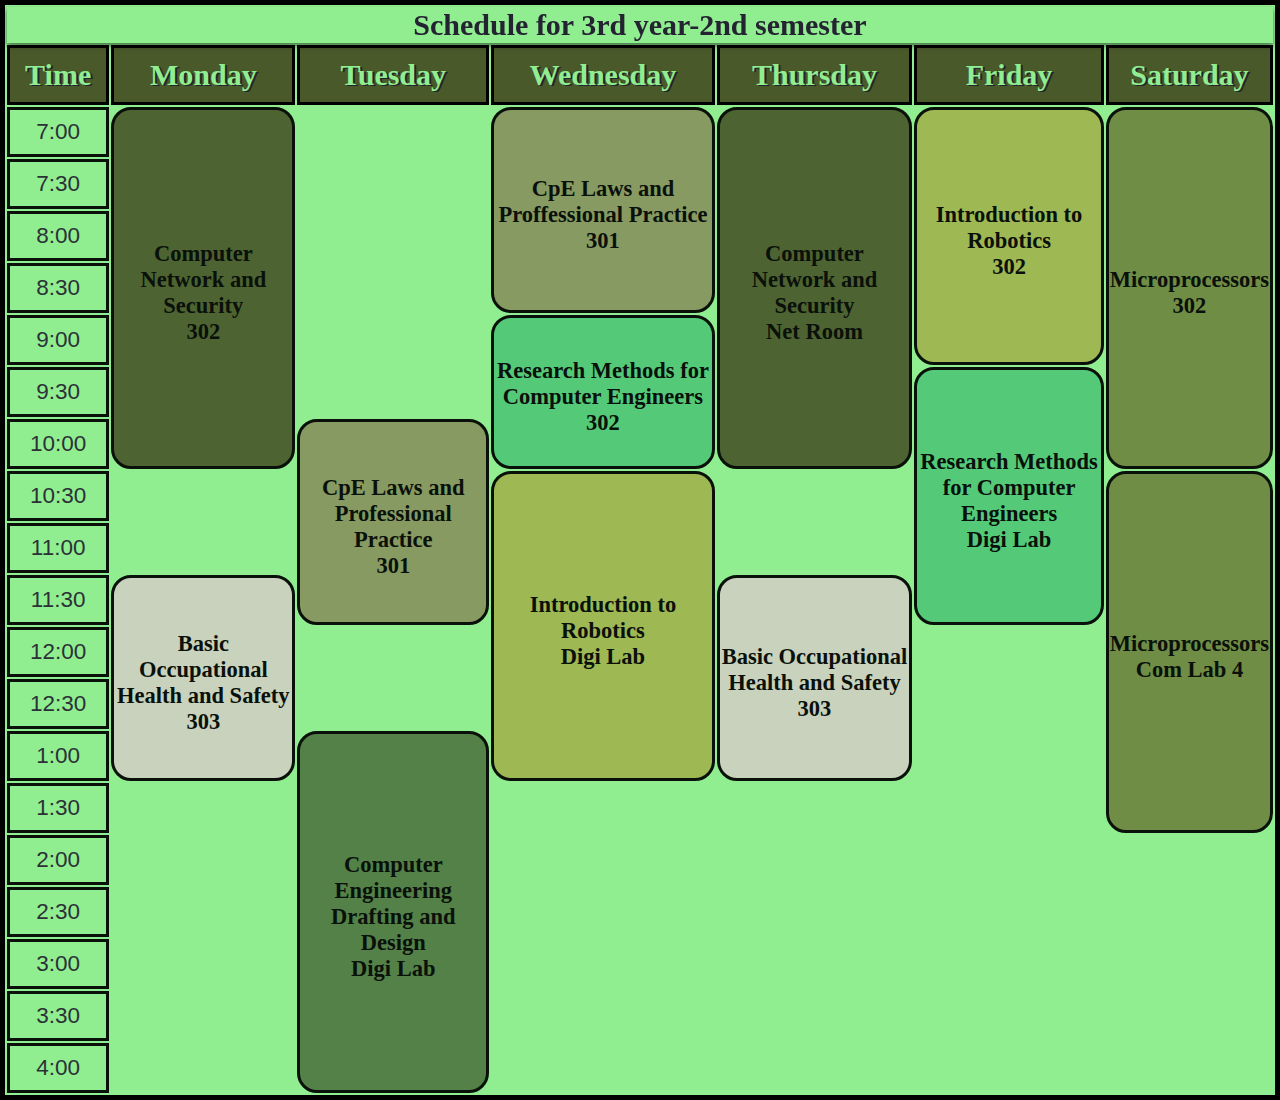
==== index.html @ 0a9d3831 "Add files via upload" ====
<!DOCTYPE html>
<html lang="en">
<head>
    <meta charset="UTF-8">
    <meta name="viewport" content="width=device-width, initial-scale=1.0">
    <title>Schedule 3rd year -second semester</title>
    <link rel="stylesheet" href="schedule.css">
</head>
<body>
    
    <table class="a">
        <thead class="a">
            <th colspan="7px">Schedule for 3rd year-2nd semester</th>
        </thead>
        <thead>
            <tr>
                <th class="time">Time</th>
                <th class="days">Monday</th>
                <th class="days">Tuesday</th>
                <th class="days">Wednesday</th>
                <th class="days">Thursday</th>
                <th class="days">Friday</th>
                <th class="days">Saturday</th>
            </tr>
        </thead>
        <tbody>
            <tr>
                <td class="all-time">7:00</td>
                <td class="all-sub" rowspan="7px" bgcolor="#49592a">Computer Network and Security<br>302</td></td>
                <td></td>
                <td class="all-sub" rowspan="4px" bgcolor="#86945e">CpE Laws and Proffessional Practice<br>301</br></td>
                <td class="all-sub" rowspan="7px" bgcolor="#49592a">Computer Network and Security<br>Net Room</br></td>
                <td class="all-sub" rowspan="5px" bgcolor="#a0b450">Introduction to Robotics<br>302</br></td>
                <td class="all-sub" rowspan="7px" bgcolor="#6e8641">Microprocessors<br>302</br></td>
            </tr>
            <tr>
                <td class="all-time">7:30</td>
            </tr>
            <tr>
                <td class="all-time">8:00</td>
            </tr>
            <tr>
                <td class="all-time">8:30</td>
            </tr>
            <tr>
                <td class="all-time">9:00</td>
                <td></td>
                <td class="all-sub" rowspan="3px" bgcolor="#50C878">Research Methods for Computer Engineers<br>302</br></td>
                
                
            </tr>
            <tr>
                <td class="all-time">9:30</td>
                <td></td>
                <td class="all-sub" rowspan="5px" bgcolor="#50C878">Research Methods for Computer Engineers<br>Digi Lab</br></td>
               
            </tr>
            <tr>
                <td class="all-time">10:00</td>
                <td class="all-sub" rowspan="4px" bgcolor="#86945e">CpE Laws and Professional Practice<br>301</br></td>
                
            </tr>
            <tr>
                <td class="all-time">10:30</td>
                <td></td>
                <td class="all-sub" rowspan="6px" bgcolor="#a0b450">Introduction to Robotics<br>Digi Lab</br></td>
                <td></td>
                <td class="all-sub" rowspan="7px" bgcolor="#6e8641">Microprocessors<br>Com Lab 4</br></td>
                
            </tr>
            <tr>
                <td class="all-time">11:00</td>
            </tr>
            <tr>
                <td class="all-time">11:30</td>
                <td class="all-sub" rowspan="4px" bgcolor="#cdd0c0">Basic Occupational Health and Safety<br>303</br></td>
                
                <td class="all-sub" rowspan="4px" bgcolor="#cdd0c0">Basic Occupational Health and Safety<br>303</br></td>
            </tr>
            <tr>
                <td class="all-time">12:00</td>
            </tr>
            <tr>
                <td class="all-time">12:30</td>
            </tr>
            <tr>
                <td class="all-time">1:00</td>
                <td class="all-sub" rowspan="7px" bgcolor="#4F7942">Computer Engineering Drafting and Design<br>Digi Lab</br></td>
               
            </tr>
            <tr>
                <td class="all-time">1:30</td>
            </tr>
            <tr>
                <td class="all-time">2:00</td>
            </tr>
            <tr>
                <td class="all-time">2:30</td>
            </tr>
            <tr>
                <td class="all-time">3:00</td>
            </tr>
            <tr>
                <td class="all-time">3:30</td>
            </tr>
            <tr>
                <td class="all-time">4:00</td>
            </tr>
        </tbody>
        <tfoot></tfoot>
    </table>
</body>
</html>
---- schedule.css ----
body{
    font-family: Arial, Helvetica, sans-serif;
    margin: 0;
    padding: 0;
}

table.a{
    table-layout: auto;
    width: 100%;
    background-color:	#90EE90;
    background-image: url("https://images.alphacoders.com/134/1342041.png");
    background-size: cover;
    border-collapse: separate;
    border: 5px solid black;
    box-shadow: 0 3px 5px rgba(0, 0, 0, 0.5);
}
thead.a{
    table-layout: auto;
    width: 100%;
    color:#242331;
    background-color:	#90EE90;
    border-collapse: collapse;
    box-shadow: 0 3px 5px rgba(0, 0, 0, 0.5);
    border: 5px solid black;
    text-align: center;
    position: sticky;
    top: 0;
    z-index: 1;
   
}
th{
    font-family: 'Times New Roman', Times, serif;
    font-size: 30px;
    

}

.time{
    color: 	#90EE90;
    background-color: #49592a;
    border: solid black;
    padding: 0;
    text-align: center;
    font-weight: bold;
    font-size: 30px;
    text-shadow: 2px 1px #242331;
    
}
.days{
    color: 	#90EE90;
    background-color: #49592a;
    border: solid black;
    padding: 10px;
    text-align: center;
    text-shadow: 2px 1px #242331;
    
}
.all-time{
    color: #242331;
    background-color: #90EE90;
    opacity: .93;
    text-align: center;
    padding-top: 9px;
    padding-bottom: 9px;
    padding-left: 20px;
    padding-right: 20px;
    border-style: solid;
    border-color: black
    
}
.all-sub{
    text-align: center;
    padding-top: 10px;
    border-style: solid;
    border-color: black;
    border-radius: 20px;
    font-family: Georgia, 'Times New Roman', Times, serif;
    font-weight: bold;
    opacity: .93;
}
td{
    font-family: 'Franklin Gothic Medium', 'Arial Narrow', Arial, sans-serif;
    font-size: 22.5px;
}
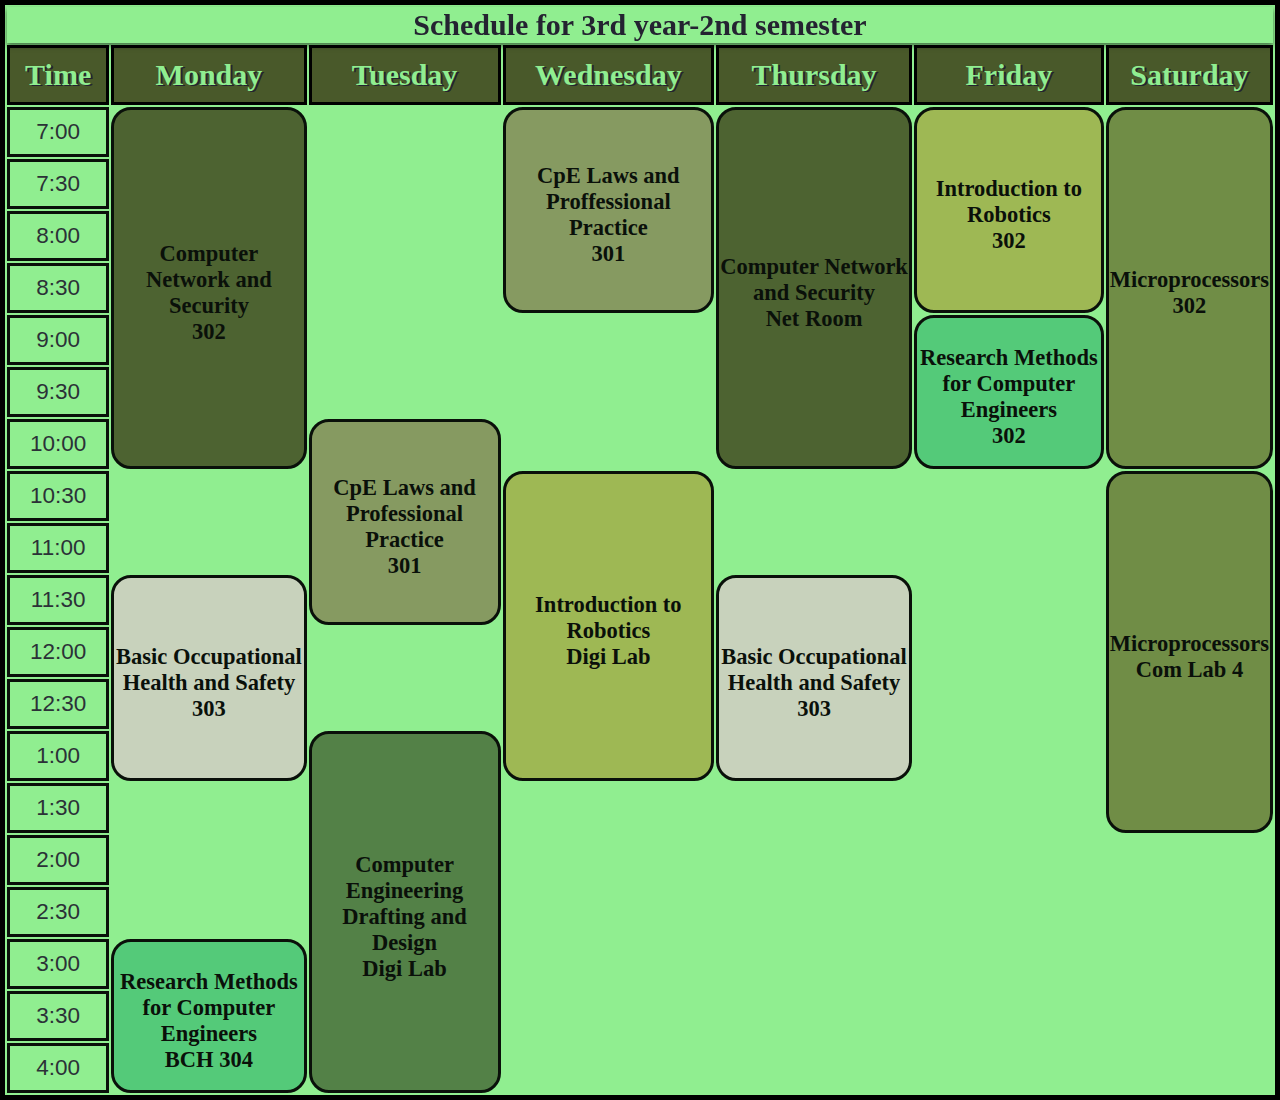
==== commit 10e173fb: "index.html" ====
--- a/index.html
+++ b/index.html
@@ -30,7 +30,7 @@
                 <td></td>
                 <td class="all-sub" rowspan="4px" bgcolor="#86945e">CpE Laws and Proffessional Practice<br>301</br></td>
                 <td class="all-sub" rowspan="7px" bgcolor="#49592a">Computer Network and Security<br>Net Room</br></td>
-                <td class="all-sub" rowspan="5px" bgcolor="#a0b450">Introduction to Robotics<br>302</br></td>
+                <td class="all-sub" rowspan="4px" bgcolor="#a0b450">Introduction to Robotics<br>302</br></td>
                 <td class="all-sub" rowspan="7px" bgcolor="#6e8641">Microprocessors<br>302</br></td>
             </tr>
             <tr>
@@ -45,14 +45,13 @@
             <tr>
                 <td class="all-time">9:00</td>
                 <td></td>
+                <td></td>
                 <td class="all-sub" rowspan="3px" bgcolor="#50C878">Research Methods for Computer Engineers<br>302</br></td>
                 
                 
             </tr>
             <tr>
                 <td class="all-time">9:30</td>
-                <td></td>
-                <td class="all-sub" rowspan="5px" bgcolor="#50C878">Research Methods for Computer Engineers<br>Digi Lab</br></td>
                
             </tr>
             <tr>
@@ -64,6 +63,7 @@
                 <td class="all-time">10:30</td>
                 <td></td>
                 <td class="all-sub" rowspan="6px" bgcolor="#a0b450">Introduction to Robotics<br>Digi Lab</br></td>
+                <td></td>
                 <td></td>
                 <td class="all-sub" rowspan="7px" bgcolor="#6e8641">Microprocessors<br>Com Lab 4</br></td>
                 
@@ -99,6 +99,7 @@
             </tr>
             <tr>
                 <td class="all-time">3:00</td>
+                <td class="all-sub" rowspan="5px" bgcolor="#50C878">Research Methods for Computer Engineers<br>BCH 304</br></td>
             </tr>
             <tr>
                 <td class="all-time">3:30</td>
@@ -110,4 +111,4 @@
         <tfoot></tfoot>
     </table>
 </body>
-</html>+</html>
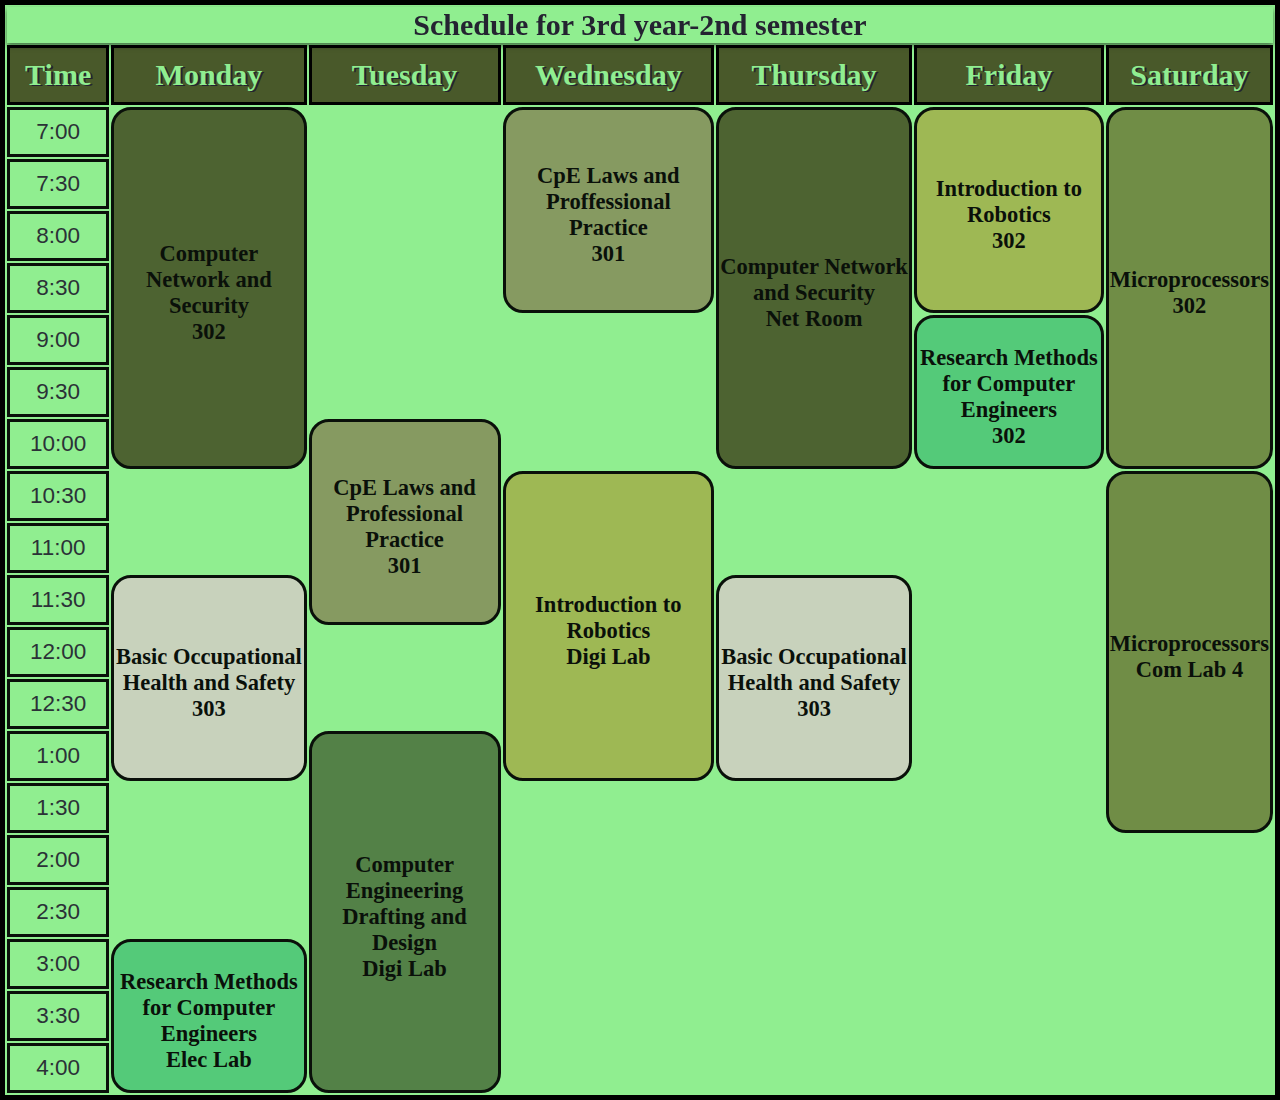
==== commit c58facf9: "index.html" ====
--- a/index.html
+++ b/index.html
@@ -99,7 +99,7 @@
             </tr>
             <tr>
                 <td class="all-time">3:00</td>
-                <td class="all-sub" rowspan="5px" bgcolor="#50C878">Research Methods for Computer Engineers<br>BCH 304</br></td>
+                <td class="all-sub" rowspan="5px" bgcolor="#50C878">Research Methods for Computer Engineers<br>Elec Lab</br></td>
             </tr>
             <tr>
                 <td class="all-time">3:30</td>
